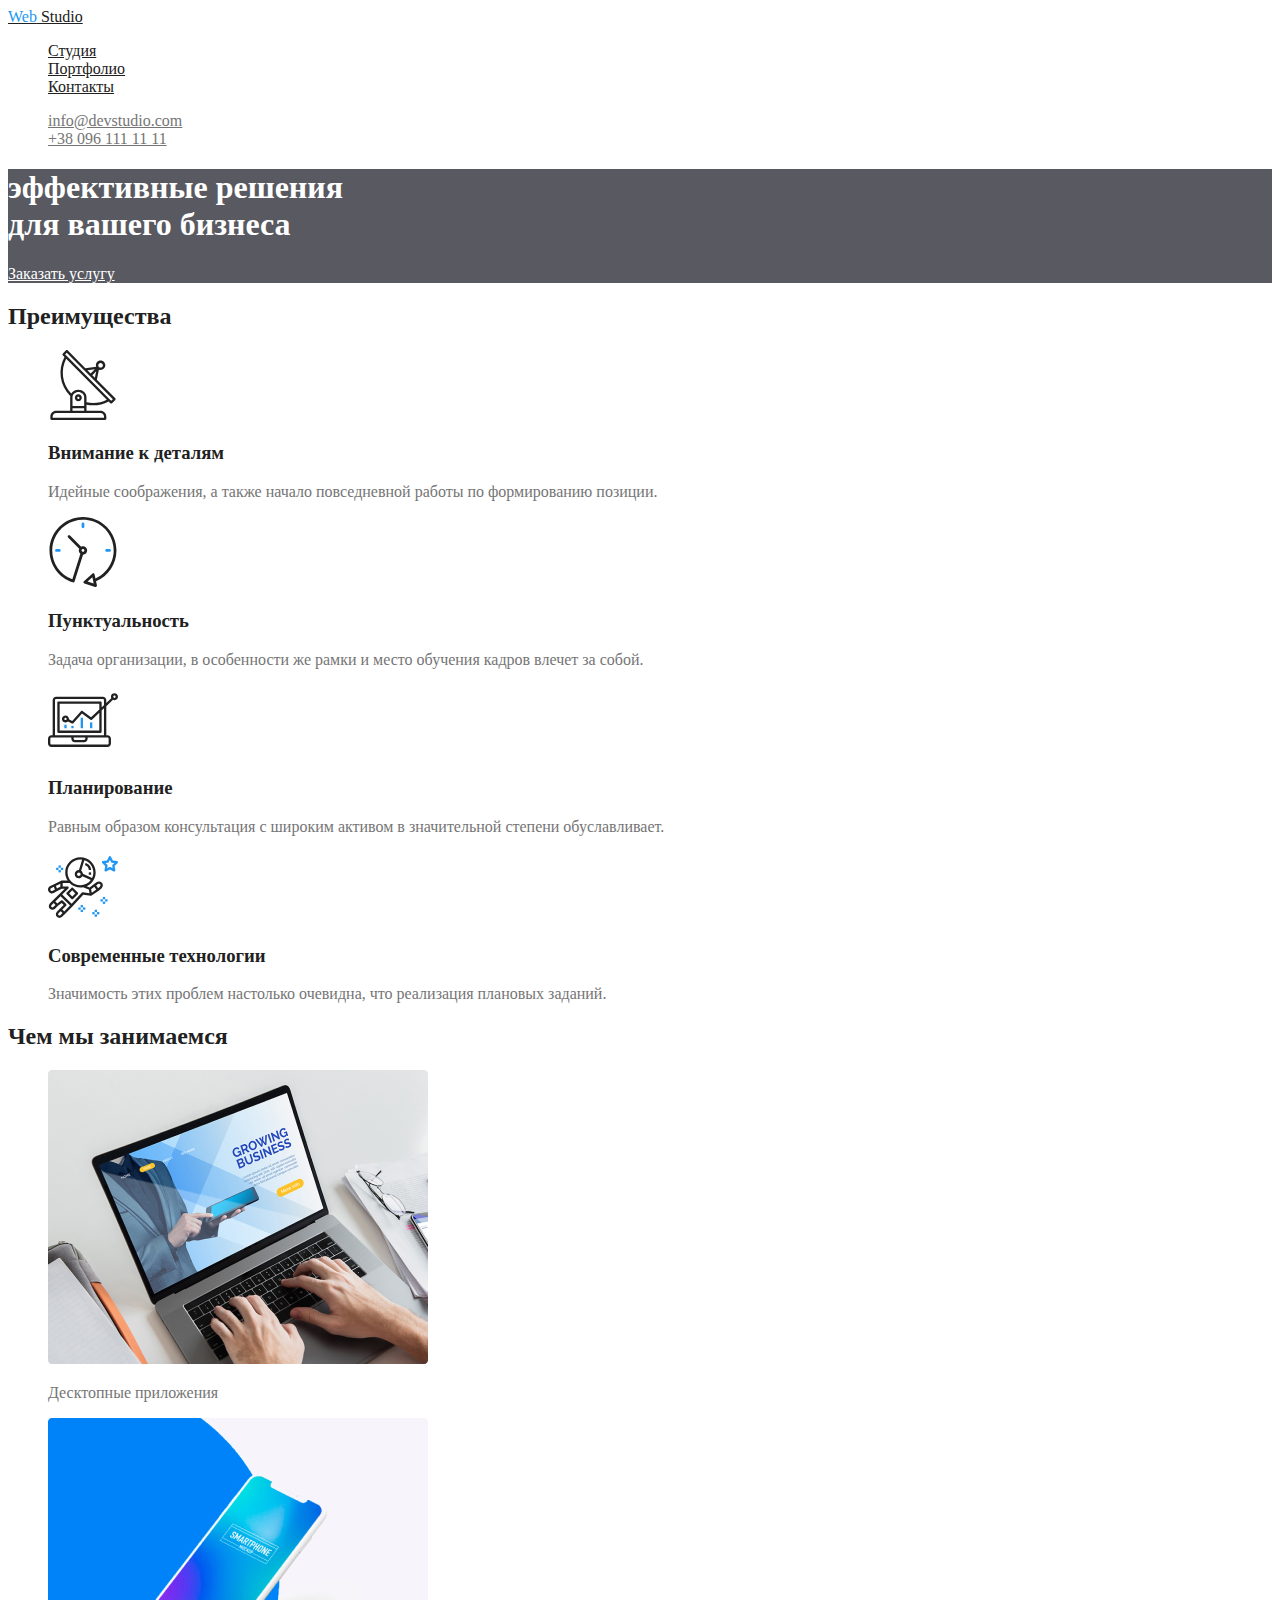
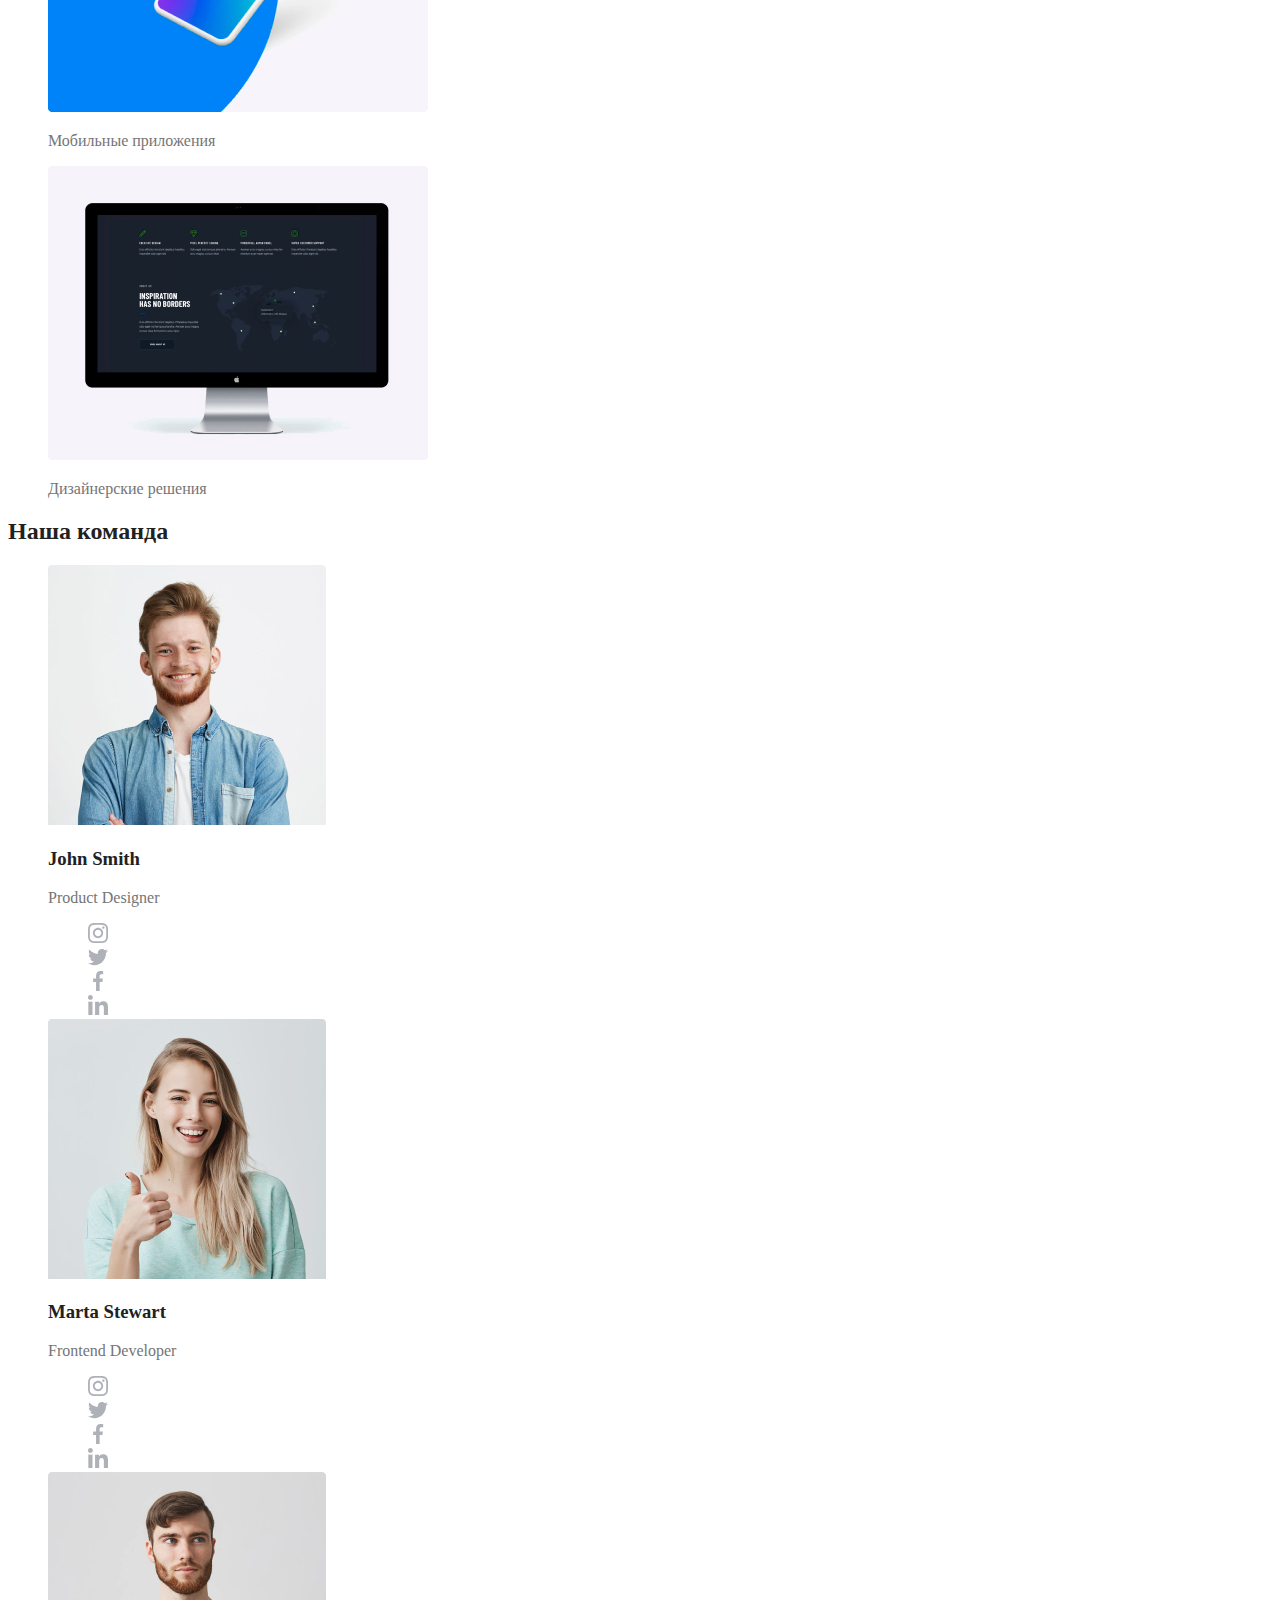
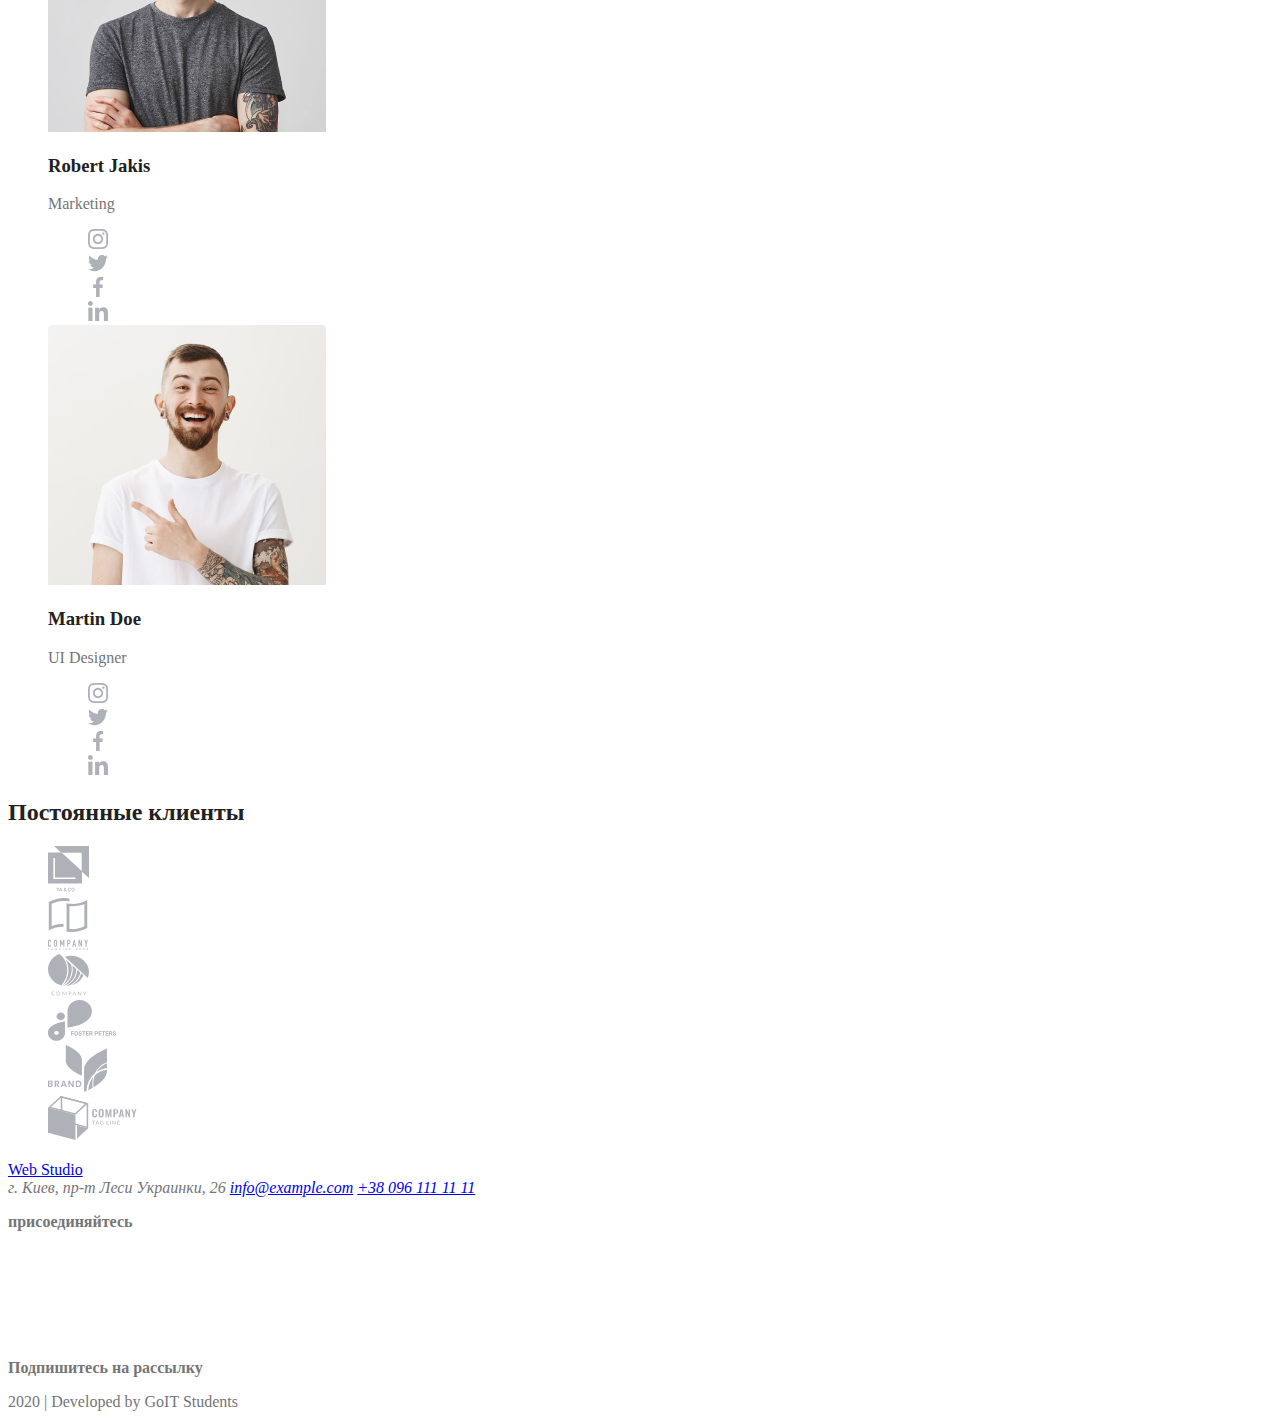
==== index.html @ 10dc3bca "добавлена страница портфолио" ====
<!DOCTYPE html>
<html lang="ru">
  <head>
    <meta charset="UTF-8" />
    <meta name="viewport" content="width=device-width, initial-scale=1.0" />
    <title>Студия</title>
    <link rel="stylesheet" href="./css/style.css" />
  </head>
  <body>
    <!-- шапка страницы -->
    <header>
      <nav>
        <a href="./index.html" class="logo"
          ><span class="logo-blue">Web</span> Studio</a
        >
        <ul class="site-nav">
          <li><a href="./index.html" class="link">Студия</a></li>
          <li><a href="./portfolio.html" class="link">Портфолио</a></li>
          <li><a href="" class="link">Контакты</a></li>
        </ul>
      </nav>
      <ul class="contacts-nav">
        <li>
          <a href="mailto:info@devstudio.com" class="link"
            >info@devstudio.com</a
          >
        </li>
        <li><a href="tel:+380961111111" class="link">+38 096 111 11 11</a></li>
      </ul>
    </header>
    <!-- Основной контент -->
    <main>
      <!--Герой-->
      <section class="hero">
        <h1 class="hero-title">
          эффективные решения <br />
          для вашего бизнеса
        </h1>

        <a href="" class="link">Заказать услугу</a>
      </section>

      <!--Преимущества-->
      <section class="section">
        <h2 class="section-title">Преимущества</h2>

        <ul class="advantages">
          <li>
            <a href="" class="link"
              ><img src="./images/antenna1.svg" alt="антена"
            /></a>
            <h3 class="section-title">Внимание к деталям</h3>
            <p>
              Идейные соображения, а также начало повседневной работы по
              формированию позиции.
            </p>
          </li>

          <li>
            <a href="" class="link"
              ><img src="./images/clock1.svg" alt="часы"
            /></a>
            <h3 class="section-title">Пунктуальность</h3>
            <p>
              Задача организации, в особенности же рамки и место обучения кадров
              влечет за собой.
            </p>
          </li>

          <li>
            <a href="" class="link"
              ><img src="./images/diagram1.svg" alt="диаграма"
            /></a>
            <h3 class="section-title">Планирование</h3>
            <p>
              Равным образом консультация с широким активом в значительной
              степени обуславливает.
            </p>
          </li>

          <li>
            <a href="" class="link"
              ><img src="./images/astronaut1.svg" alt="астронавт"
            /></a>
            <h3 class="section-title">Современные технологии</h3>
            <p>
              Значимость этих проблем настолько очевидна, что реализация
              плановых заданий.
            </p>
          </li>
        </ul>
      </section>

      <!-- Чем мы занимаемся -->
      <section class="section">
        <h2 class="section-title">Чем мы занимаемся</h2>
        <ul>
          <li>
            <a href="">
              <img
                src="./images/laptop.jpg"
                alt="ноутбук"
                width="380"
                height="294"
              />
            </a>
            <p>Десктопные приложения</p>
          </li>
          <li>
            <a href="">
              <img
                src="./images/cellphone.jpg"
                alt="мобильный телефон"
                width="380"
                height="294"
              />
            </a>
            <p>Мобильные приложения</p>
          </li>
          <li>
            <a href="">
              <img
                src="./images/monitor.jpg"
                alt="монитор"
                width="380"
                height="294"
              />
            </a>
            <p>Дизайнерские решения</p>
          </li>
        </ul>
      </section>

      <!-- Наша команда -->
      <section class="section">
        <h2 class="section-title">Наша команда</h2>
        <ul>
          <li>
            <img src="./images/JohnSmith.jpg" alt="Джон Смит" />
            <h3 class="section-title">John Smith</h3>
            <p>Product Designer</p>
            <ul>
              <li>
                <a href=""
                  ><img src="./images/instagram1.svg" alt="Ссылка на Instagram"
                /></a>
              </li>
              <li>
                <a href=""
                  ><img src="./images/twitter1.svg" alt="Ссылка на Twitter"
                /></a>
              </li>
              <li>
                <a href=""
                  ><img src="./images/facebook1.svg" alt="Ссылка на Facebook"
                /></a>
              </li>
              <li>
                <a href=""
                  ><img src="./images/linkedin1.svg" alt="Ссылка на LinkedIn"
                /></a>
              </li>
            </ul>
          </li>
          <li>
            <img src="./images/MartaStewart.jpg" alt="Джон Смит" />
            <h3 class="section-title">Marta Stewart</h3>
            <p>Frontend Developer</p>
            <ul>
              <li>
                <a href=""
                  ><img src="./images/instagram1.svg" alt="Ссылка на Instagram"
                /></a>
              </li>
              <li>
                <a href=""
                  ><img src="./images/twitter1.svg" alt="Ссылка на Twitter"
                /></a>
              </li>
              <li>
                <a href=""
                  ><img src="./images/facebook1.svg" alt="Ссылка на Facebook"
                /></a>
              </li>
              <li>
                <a href=""
                  ><img src="./images/linkedin1.svg" alt="Ссылка на LinkedIn"
                /></a>
              </li>
            </ul>
          </li>
          <li>
            <img src="./images/RobertJakis.jpg" alt="Джон Смит" />
            <h3 class="section-title">Robert Jakis</h3>
            <p>Marketing</p>
            <ul>
              <li>
                <a href=""
                  ><img src="./images/instagram1.svg" alt="Ссылка на Instagram"
                /></a>
              </li>
              <li>
                <a href=""
                  ><img src="./images/twitter1.svg" alt="Ссылка на Twitter"
                /></a>
              </li>
              <li>
                <a href=""
                  ><img src="./images/facebook1.svg" alt="Ссылка на Facebook"
                /></a>
              </li>
              <li>
                <a href=""
                  ><img src="./images/linkedin1.svg" alt="Ссылка на LinkedIn"
                /></a>
              </li>
            </ul>
          </li>
          <li>
            <img src="./images/MartinDoe.jpg" alt="Джон Смит" />
            <h3 class="section-title">Martin Doe</h3>
            <p>UI Designer</p>
            <ul>
              <li>
                <a href=""
                  ><img src="./images/instagram1.svg" alt="Ссылка на Instagram"
                /></a>
              </li>
              <li>
                <a href=""
                  ><img src="./images/twitter1.svg" alt="Ссылка на Twitter"
                /></a>
              </li>
              <li>
                <a href=""
                  ><img src="./images/facebook1.svg" alt="Ссылка на Facebook"
                /></a>
              </li>
              <li>
                <a href=""
                  ><img src="./images/linkedin1.svg" alt="Ссылка на LinkedIn"
                /></a>
              </li>
            </ul>
          </li>
        </ul>
      </section>

      <!-- Постоянные клиенты -->
      <section class="section">
        <h2 class="section-title">Постоянные клиенты</h2>
        <ul>
          <li>
            <a href=""
              ><img src="./images/logo1.svg" alt="Логотип компании 1"
            /></a>
          </li>
          <li>
            <a href=""
              ><img src="./images/logo2.svg" alt="Логотип компании 2"
            /></a>
          </li>
          <li>
            <a href=""
              ><img src="./images/logo3.svg" alt="Логотип компании 3"
            /></a>
          </li>
          <li>
            <a href=""
              ><img src="./images/logo4.svg" alt="Логотип компании 4"
            /></a>
          </li>
          <li>
            <a href=""
              ><img src="./images/logo5.svg" alt="Логотип компании 5"
            /></a>
          </li>
          <li>
            <a href=""
              ><img src="./images/logo6.svg" alt="Логотип компании 6"
            /></a>
          </li>
        </ul>
      </section>
    </main>
    <!-- Футер -->
    <footer>
      <!-- Контакты компании -->
      <div>
        <a href="./index.html">Web Studio</a>
        <address>
          г. Киев, пр-т Леси Украинки, 26
          <a href="mailto:info@example.com">info@example.com</a>
          <a href="tel:+380961111111">+38 096 111 11 11</a>
        </address>
      </div>
      <!-- Соцсети компании -->
      <div>
        <p><strong>присоединяйтесь</strong></p>
        <ul>
          <li>
            <a href=""
              ><img src="./images/instagram2.svg" alt="Ссылка на Instagram"
            /></a>
          </li>
          <li>
            <a href=""
              ><img src="./images/twitter2.svg" alt="Ссылка на Twitter"
            /></a>
          </li>
          <li>
            <a href=""
              ><img src="./images/facebook2.svg" alt="Ссылка на Facebook"
            /></a>
          </li>
          <li>
            <a href=""
              ><img src="./images/linkedin2.svg" alt="Ссылка на LinkedIn"
            /></a>
          </li>
        </ul>
      </div>
      <!-- подписка -->
      <div>
        <p>
          <strong>Подпишитесь на рассылку</strong>
        </p>
      </div>
      <p>2020 | Developed by GoIT Students</p>
    </footer>
  </body>
</html>
---- css/style.css ----
body {
  background-color: #ffffff;
  color: #757575;
}

ul {
  list-style: none;
}
/* цыет основного текста #757575 */
/* вторичный цвет #212121 */
/* белый #FFFFFF */
/* акцент #2196F3 */
/* адрес в футере rgba(255, 255, 255, 0.6) */
/* 2020 | Developed by GoIT Students  rgba(255, 255, 255, 0.4) */
/* вторичный цвет фона #F5F4FA */

/* Logo */
.logo {
  color: #212121;
}

.logo-blue {
  color: #2196f3;
}

/* Site-nav */
.site-nav .link {
  color: #212121;
}
.site-nav .link:hover,
.site-nav .link:focus {
  color: #2196f3;
}

/* Contacts-nav */
.contacts-nav .link {
  color: #757575;
}
.contacts-nav .link:hover,
.contacts-nav .link:focus {
  color: #2196f3;
}

/* Hero */
.hero {
  background-color: rgba(47, 48, 58, 0.8);
}

.hero-title {
  color: #ffffff;
}

.hero .link {
  color: #ffffff;
}

/* Section */
.section-title {
  color: #212121;
}

/* advantages */
.advantages .link:hover,
.advantages .link:focus {
  background-color: #2196f3;
}
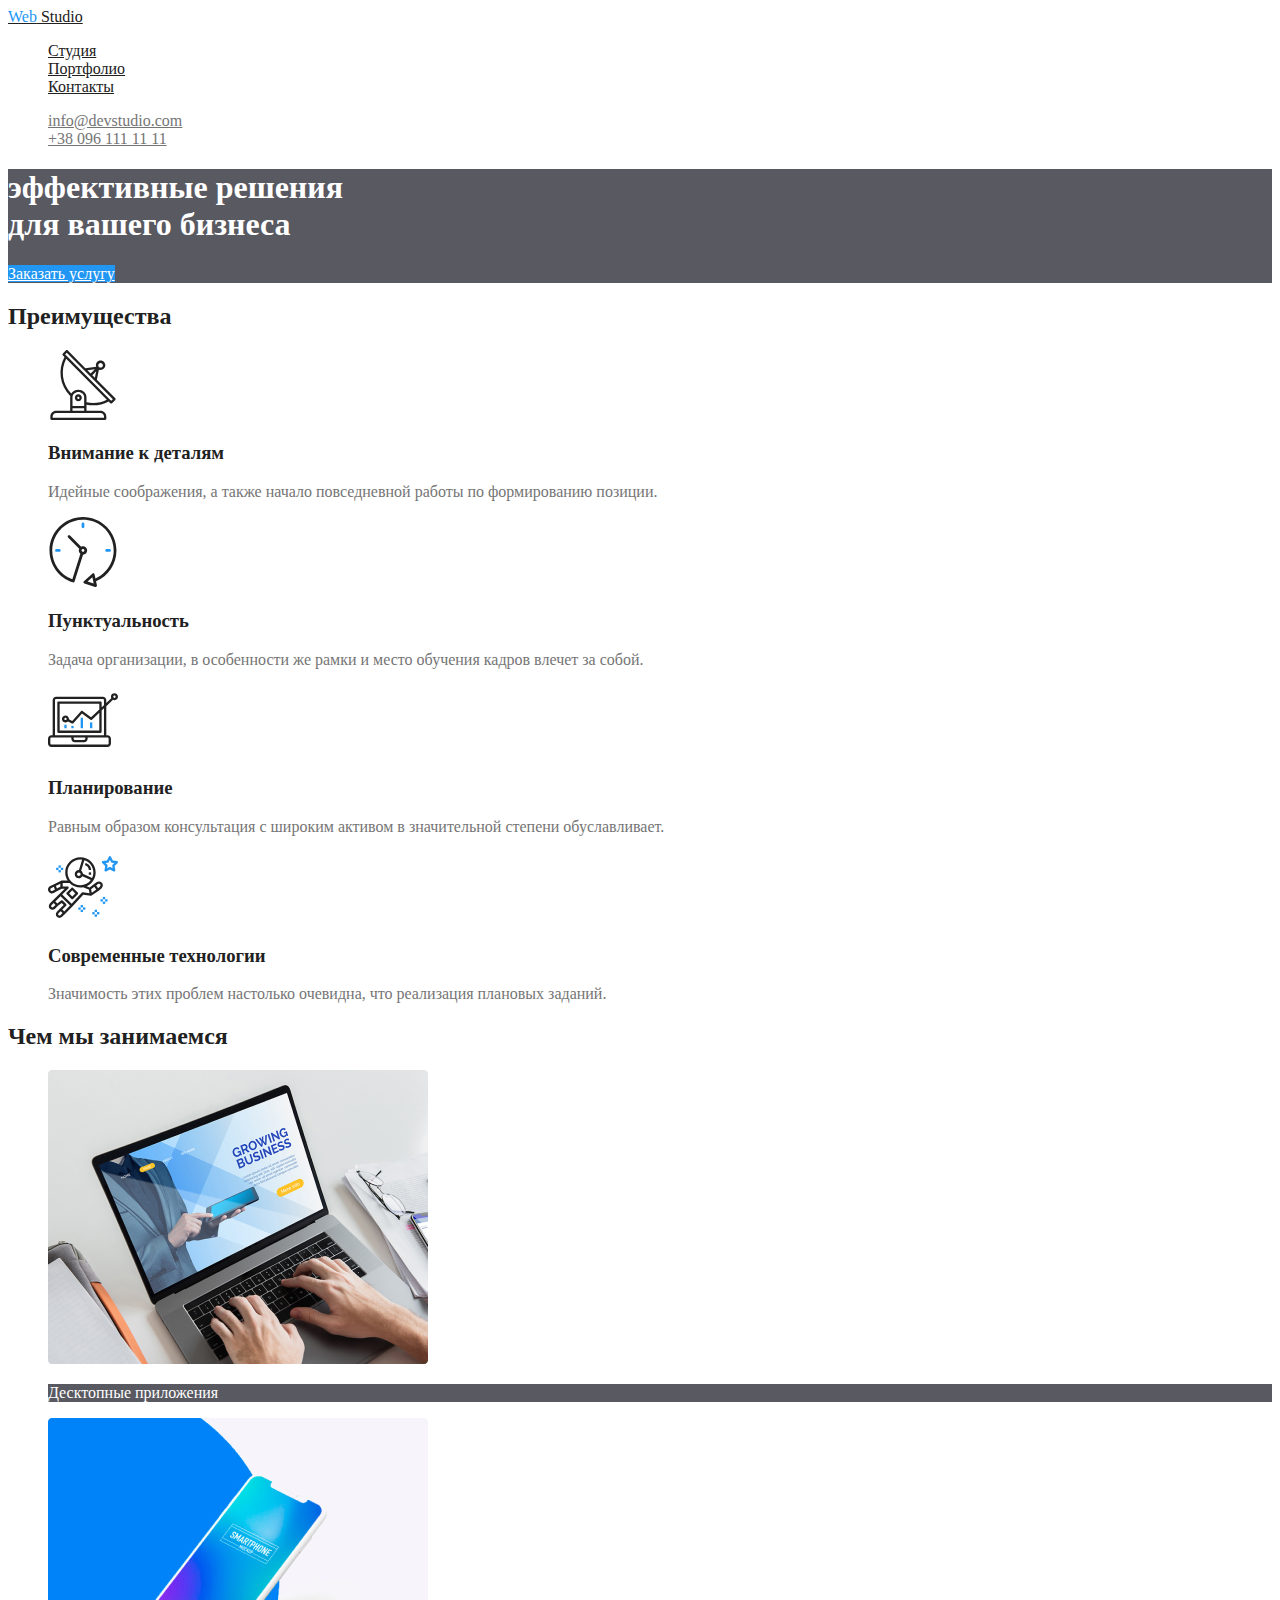
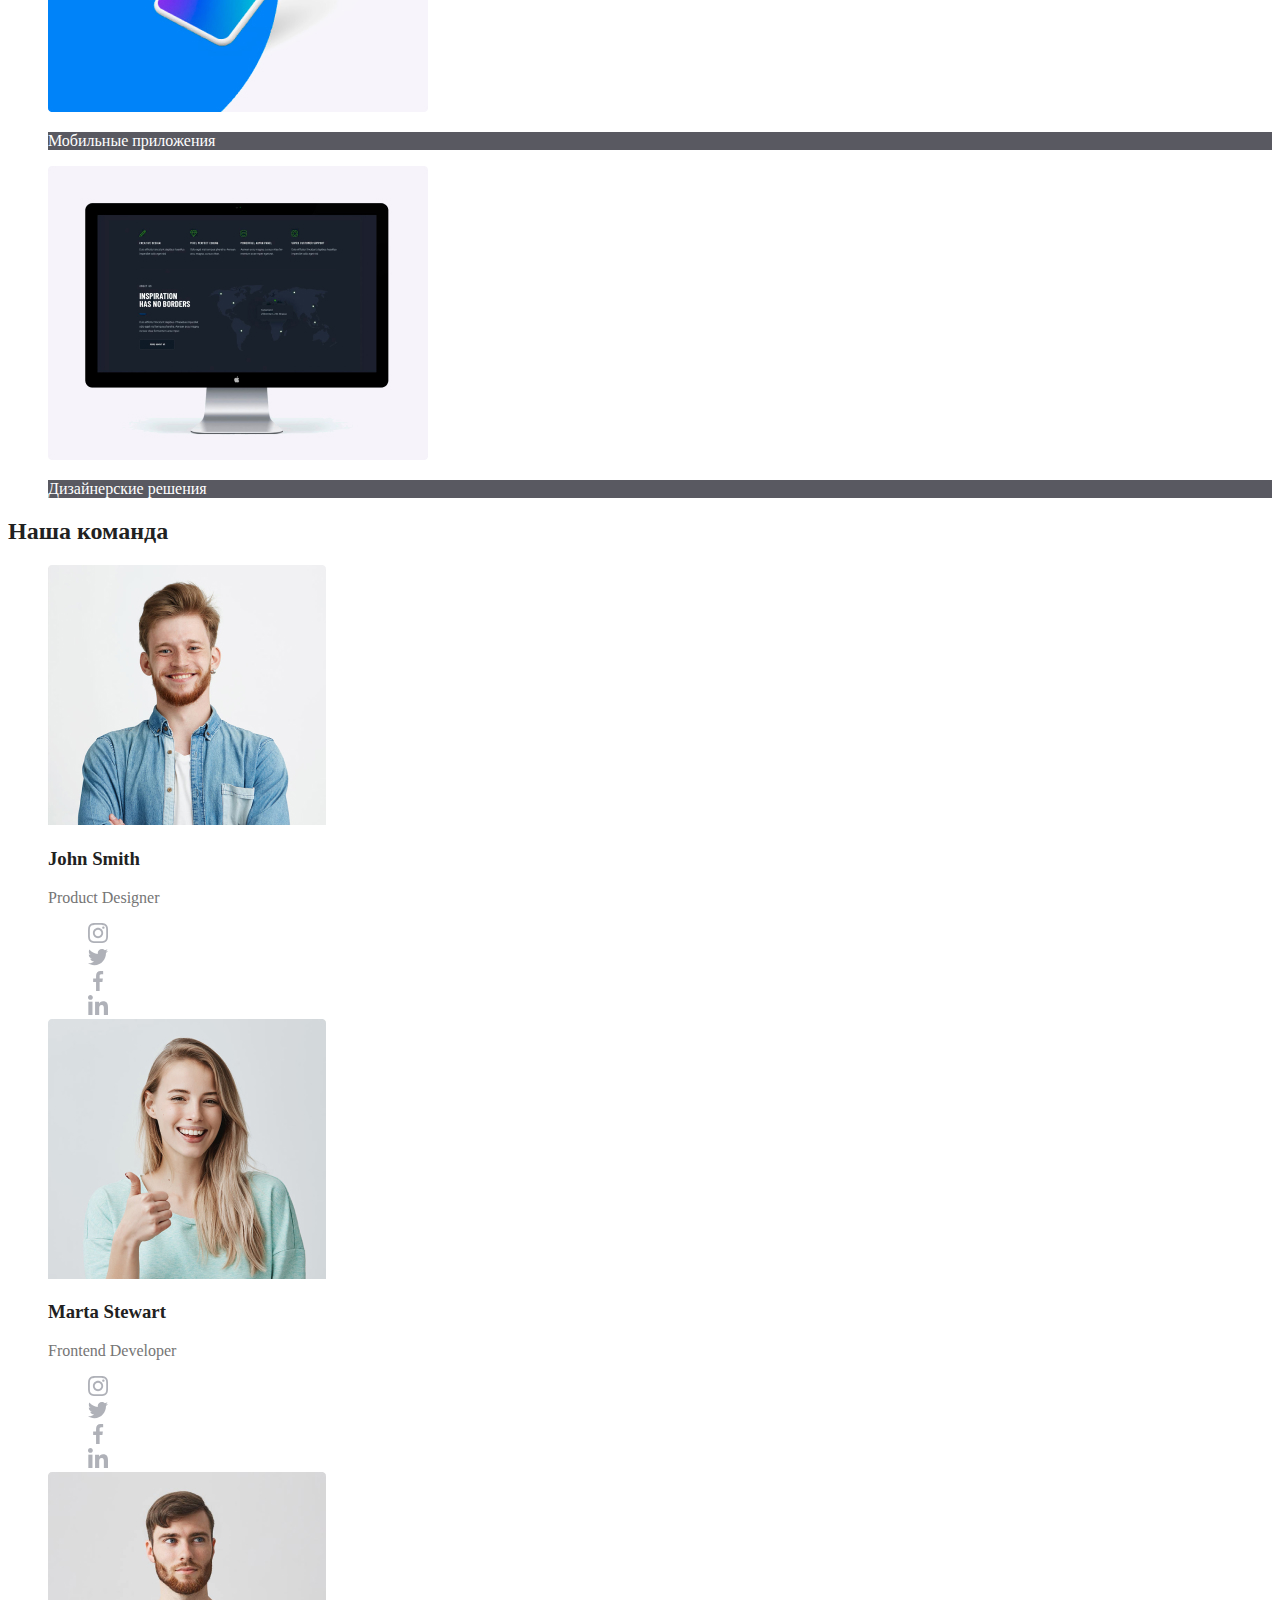
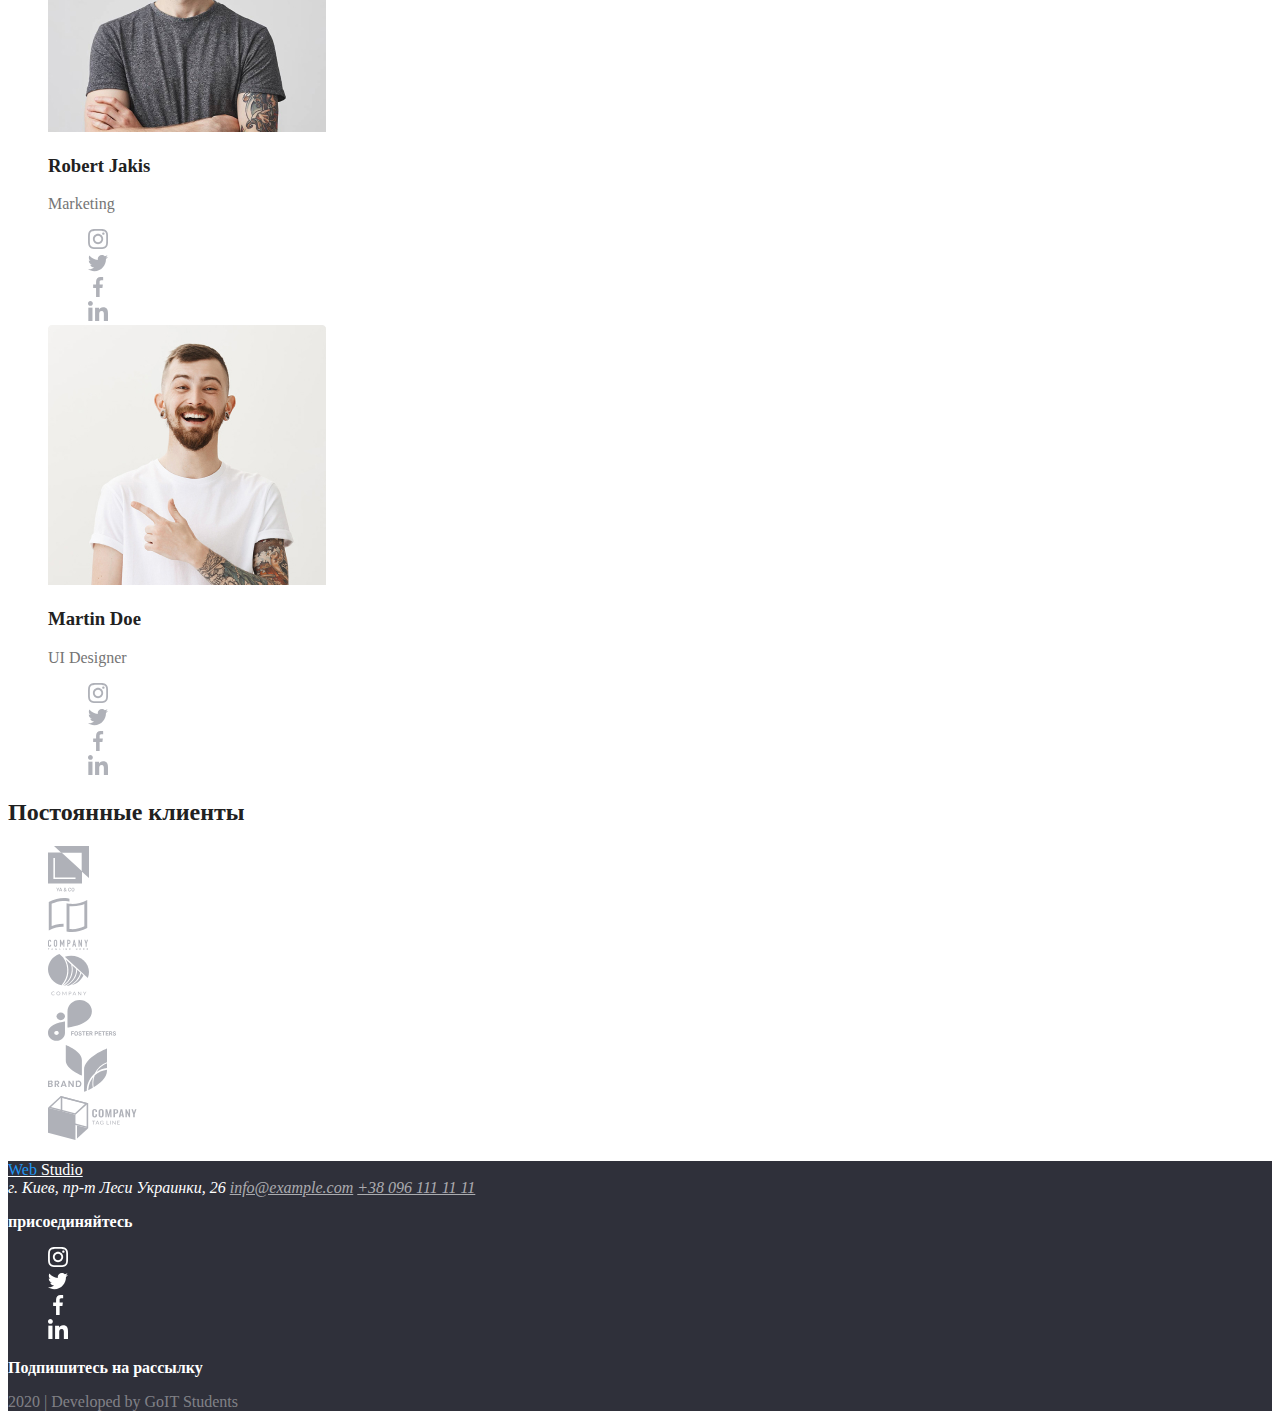
==== commit 3daa18fb: "добавлены стили на главную страницу" ====
--- a/index.html
+++ b/index.html
@@ -37,7 +37,7 @@
           для вашего бизнеса
         </h1>
 
-        <a href="" class="link">Заказать услугу</a>
+        <a href="" class="button">Заказать услугу</a>
       </section>
 
       <!--Преимущества-->
@@ -94,7 +94,7 @@
       <!-- Чем мы занимаемся -->
       <section class="section">
         <h2 class="section-title">Чем мы занимаемся</h2>
-        <ul>
+        <ul class="services">
           <li>
             <a href="">
               <img
@@ -104,7 +104,7 @@
                 height="294"
               />
             </a>
-            <p>Десктопные приложения</p>
+            <p class="services-name">Десктопные приложения</p>
           </li>
           <li>
             <a href="">
@@ -115,7 +115,7 @@
                 height="294"
               />
             </a>
-            <p>Мобильные приложения</p>
+            <p class="services-name">Мобильные приложения</p>
           </li>
           <li>
             <a href="">
@@ -126,7 +126,7 @@
                 height="294"
               />
             </a>
-            <p>Дизайнерские решения</p>
+            <p class="services-name">Дизайнерские решения</p>
           </li>
         </ul>
       </section>
@@ -134,29 +134,29 @@
       <!-- Наша команда -->
       <section class="section">
         <h2 class="section-title">Наша команда</h2>
-        <ul>
+        <ul class="team">
           <li>
             <img src="./images/JohnSmith.jpg" alt="Джон Смит" />
             <h3 class="section-title">John Smith</h3>
             <p>Product Designer</p>
             <ul>
               <li>
-                <a href=""
+                <a href="" class="socials"
                   ><img src="./images/instagram1.svg" alt="Ссылка на Instagram"
                 /></a>
               </li>
               <li>
-                <a href=""
+                <a href="" class="socials"
                   ><img src="./images/twitter1.svg" alt="Ссылка на Twitter"
                 /></a>
               </li>
               <li>
-                <a href=""
+                <a href="" class="socials"
                   ><img src="./images/facebook1.svg" alt="Ссылка на Facebook"
                 /></a>
               </li>
               <li>
-                <a href=""
+                <a href="" class="socials"
                   ><img src="./images/linkedin1.svg" alt="Ссылка на LinkedIn"
                 /></a>
               </li>
@@ -168,22 +168,22 @@
             <p>Frontend Developer</p>
             <ul>
               <li>
-                <a href=""
+                <a href="" class="socials"
                   ><img src="./images/instagram1.svg" alt="Ссылка на Instagram"
                 /></a>
               </li>
               <li>
-                <a href=""
+                <a href="" class="socials"
                   ><img src="./images/twitter1.svg" alt="Ссылка на Twitter"
                 /></a>
               </li>
               <li>
-                <a href=""
+                <a href="" class="socials"
                   ><img src="./images/facebook1.svg" alt="Ссылка на Facebook"
                 /></a>
               </li>
               <li>
-                <a href=""
+                <a href="" class="socials"
                   ><img src="./images/linkedin1.svg" alt="Ссылка на LinkedIn"
                 /></a>
               </li>
@@ -195,22 +195,22 @@
             <p>Marketing</p>
             <ul>
               <li>
-                <a href=""
+                <a href="" class="socials"
                   ><img src="./images/instagram1.svg" alt="Ссылка на Instagram"
                 /></a>
               </li>
               <li>
-                <a href=""
+                <a href="" class="socials"
                   ><img src="./images/twitter1.svg" alt="Ссылка на Twitter"
                 /></a>
               </li>
               <li>
-                <a href=""
+                <a href="" class="socials"
                   ><img src="./images/facebook1.svg" alt="Ссылка на Facebook"
                 /></a>
               </li>
               <li>
-                <a href=""
+                <a href="" class="socials"
                   ><img src="./images/linkedin1.svg" alt="Ссылка на LinkedIn"
                 /></a>
               </li>
@@ -222,22 +222,22 @@
             <p>UI Designer</p>
             <ul>
               <li>
-                <a href=""
+                <a href="" class="socials"
                   ><img src="./images/instagram1.svg" alt="Ссылка на Instagram"
                 /></a>
               </li>
               <li>
-                <a href=""
+                <a href="" class="socials"
                   ><img src="./images/twitter1.svg" alt="Ссылка на Twitter"
                 /></a>
               </li>
               <li>
-                <a href=""
+                <a href="" class="socials"
                   ><img src="./images/facebook1.svg" alt="Ссылка на Facebook"
                 /></a>
               </li>
               <li>
-                <a href=""
+                <a href="" class="socials"
                   ><img src="./images/linkedin1.svg" alt="Ссылка на LinkedIn"
                 /></a>
               </li>
@@ -249,34 +249,34 @@
       <!-- Постоянные клиенты -->
       <section class="section">
         <h2 class="section-title">Постоянные клиенты</h2>
-        <ul>
-          <li>
-            <a href=""
+        <ul class="clients">
+          <li>
+            <a href="" class="link"
               ><img src="./images/logo1.svg" alt="Логотип компании 1"
             /></a>
           </li>
           <li>
-            <a href=""
+            <a href="" class="link"
               ><img src="./images/logo2.svg" alt="Логотип компании 2"
             /></a>
           </li>
           <li>
-            <a href=""
+            <a href="" class="link"
               ><img src="./images/logo3.svg" alt="Логотип компании 3"
             /></a>
           </li>
           <li>
-            <a href=""
+            <a href="" class="link"
               ><img src="./images/logo4.svg" alt="Логотип компании 4"
             /></a>
           </li>
           <li>
-            <a href=""
+            <a href="" class="link"
               ><img src="./images/logo5.svg" alt="Логотип компании 5"
             /></a>
           </li>
           <li>
-            <a href=""
+            <a href="" class="link"
               ><img src="./images/logo6.svg" alt="Логотип компании 6"
             /></a>
           </li>
@@ -284,14 +284,16 @@
       </section>
     </main>
     <!-- Футер -->
-    <footer>
+    <footer class="footer">
       <!-- Контакты компании -->
       <div>
-        <a href="./index.html">Web Studio</a>
+        <a href="./index.html" class="logo">
+          <span class="logo-blue">Web</span> Studio
+        </a>
         <address>
           г. Киев, пр-т Леси Украинки, 26
-          <a href="mailto:info@example.com">info@example.com</a>
-          <a href="tel:+380961111111">+38 096 111 11 11</a>
+          <a href="mailto:info@example.com" class="link">info@example.com</a>
+          <a href="tel:+380961111111" class="link">+38 096 111 11 11</a>
         </address>
       </div>
       <!-- Соцсети компании -->
@@ -299,22 +301,22 @@
         <p><strong>присоединяйтесь</strong></p>
         <ul>
           <li>
-            <a href=""
+            <a href="" class="socials"
               ><img src="./images/instagram2.svg" alt="Ссылка на Instagram"
             /></a>
           </li>
           <li>
-            <a href=""
+            <a href="" class="socials"
               ><img src="./images/twitter2.svg" alt="Ссылка на Twitter"
             /></a>
           </li>
           <li>
-            <a href=""
+            <a href="" class="socials"
               ><img src="./images/facebook2.svg" alt="Ссылка на Facebook"
             /></a>
           </li>
           <li>
-            <a href=""
+            <a href="" class="socials"
               ><img src="./images/linkedin2.svg" alt="Ссылка на LinkedIn"
             /></a>
           </li>
@@ -326,7 +328,7 @@
           <strong>Подпишитесь на рассылку</strong>
         </p>
       </div>
-      <p>2020 | Developed by GoIT Students</p>
+      <p class="copyright">2020 | Developed by GoIT Students</p>
     </footer>
   </body>
 </html>
--- a/css/style.css
+++ b/css/style.css
@@ -1,44 +1,54 @@
-body {
-  background-color: #ffffff;
-  color: #757575;
-}
-
-ul {
-  list-style: none;
-}
-/* цыет основного текста #757575 */
+/* цвет основного текста #757575 */
 /* вторичный цвет #212121 */
 /* белый #FFFFFF */
 /* акцент #2196F3 */
 /* адрес в футере rgba(255, 255, 255, 0.6) */
 /* 2020 | Developed by GoIT Students  rgba(255, 255, 255, 0.4) */
 /* вторичный цвет фона #F5F4FA */
+/* бек граунд rgba(47, 48, 58, 0.8) */
+/* футер бек граунд #2F303A */
+
+:root {
+  --primary-text-color: #757575;
+  --title-text-color: #212121;
+  --accent-color: #2196f3;
+  --primary-white-color: #ffffff;
+}
+
+body {
+  background-color: var(--primary-bg-color);
+  color: var(--primary-text-color);
+}
+
+ul {
+  list-style: none;
+}
 
 /* Logo */
 .logo {
-  color: #212121;
+  color: var(--title-text-color);
 }
 
 .logo-blue {
-  color: #2196f3;
+  color: var(--accent-color);
 }
 
 /* Site-nav */
 .site-nav .link {
-  color: #212121;
+  color: var(--title-text-color);
 }
 .site-nav .link:hover,
 .site-nav .link:focus {
-  color: #2196f3;
+  color: var(--accent-color);
 }
 
 /* Contacts-nav */
 .contacts-nav .link {
-  color: #757575;
+  color: var(--primary-text-color);
 }
 .contacts-nav .link:hover,
 .contacts-nav .link:focus {
-  color: #2196f3;
+  color: var(--accent-color);
 }
 
 /* Hero */
@@ -47,20 +57,55 @@
 }
 
 .hero-title {
-  color: #ffffff;
+  color: var(--primary-white-color);
 }
 
 .hero .link {
-  color: #ffffff;
+  color: var(--primary-white-color);
 }
 
 /* Section */
 .section-title {
-  color: #212121;
+  color: var(--title-text-color);
 }
 
-/* advantages */
+/* Advantages */
 .advantages .link:hover,
 .advantages .link:focus {
-  background-color: #2196f3;
+  background-color: var(--accent-color);
 }
+
+/* Services */
+.services-name {
+  background-color: rgba(47, 48, 58, 0.8);
+  color: var(--primary-white-color);
+}
+
+/* Team */
+.socials:hover,
+.socials:focus {
+  background-color: var(--accent-color);
+}
+
+/* Footer */
+.footer {
+  background-color: #2f303a;
+  color: var(--primary-white-color);
+}
+
+.footer .logo {
+  color: var(--primary-white-color);
+}
+
+.footer .link {
+  color: rgba(255, 255, 255, 0.6);
+}
+
+.copyright {
+  color: rgba(255, 255, 255, 0.4);
+}
+
+.button {
+  color: var(--primary-white-color);
+  background-color: var(--accent-color);
+}
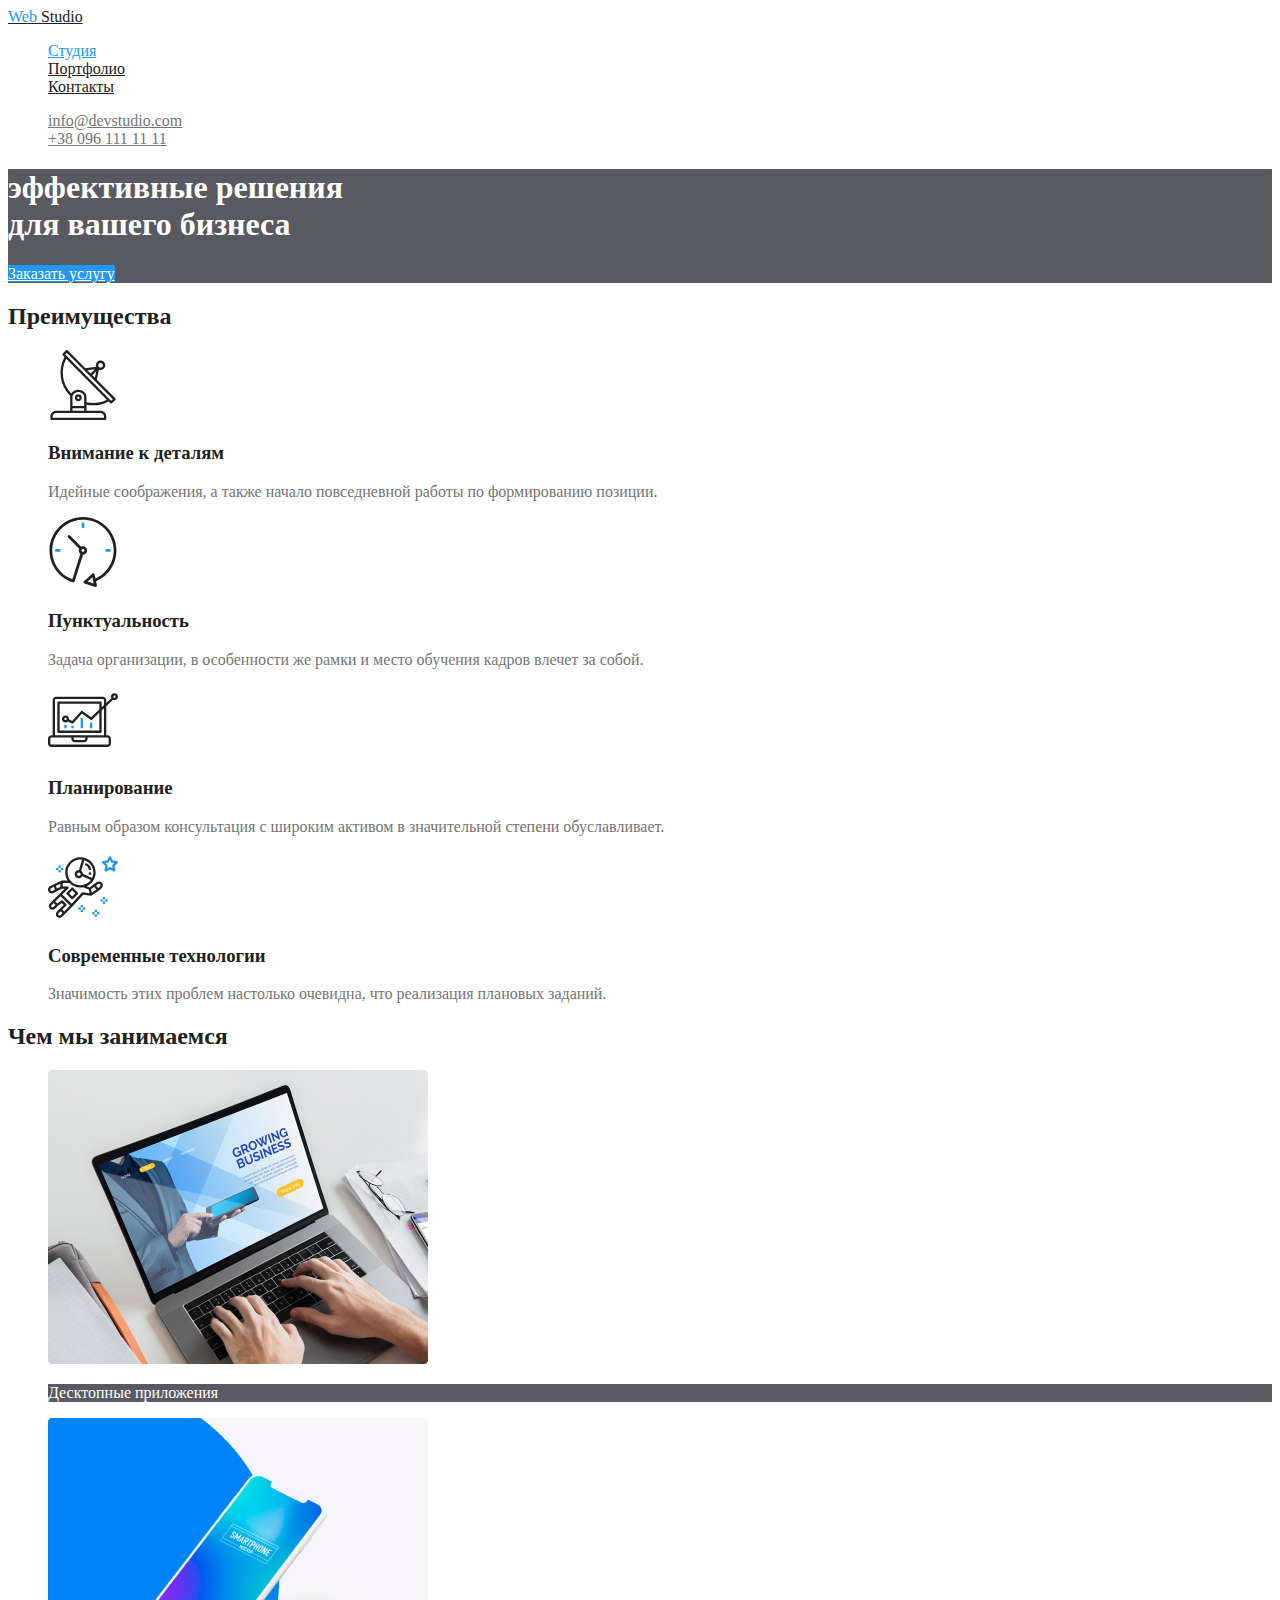
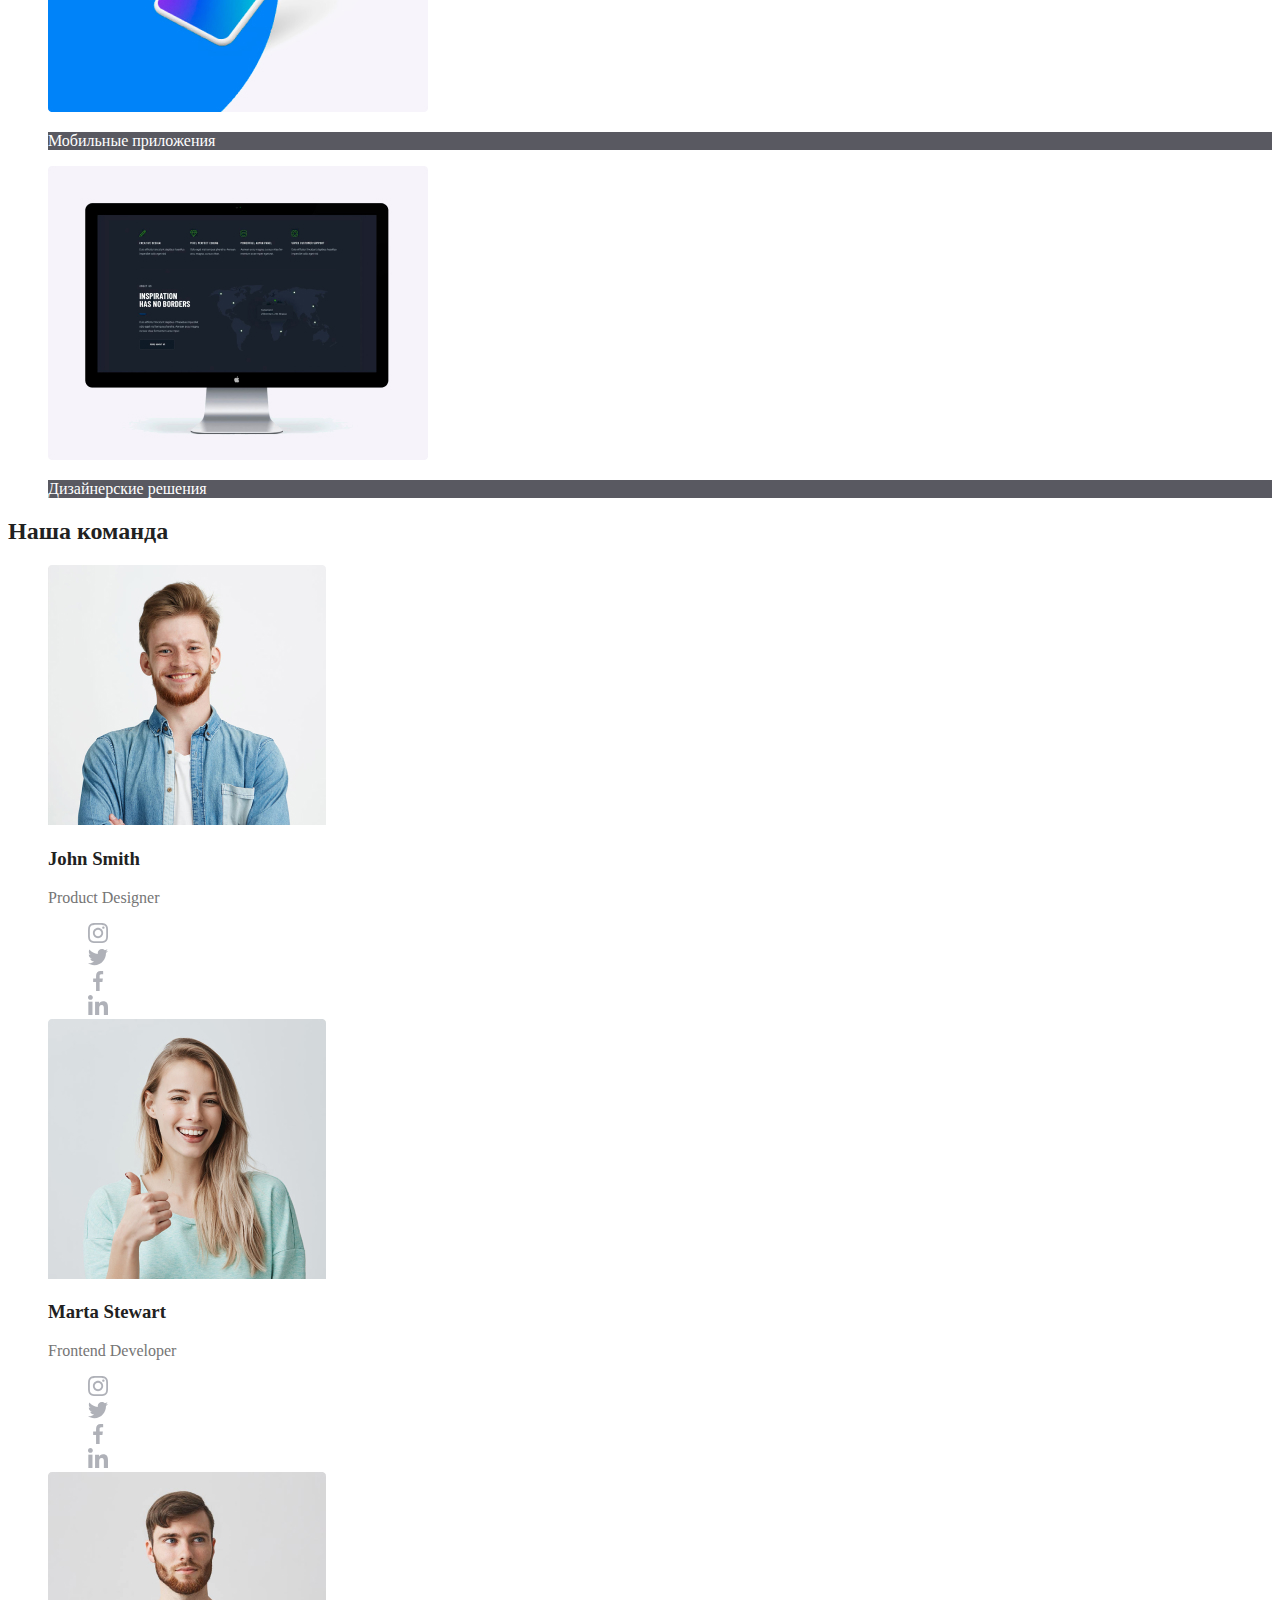
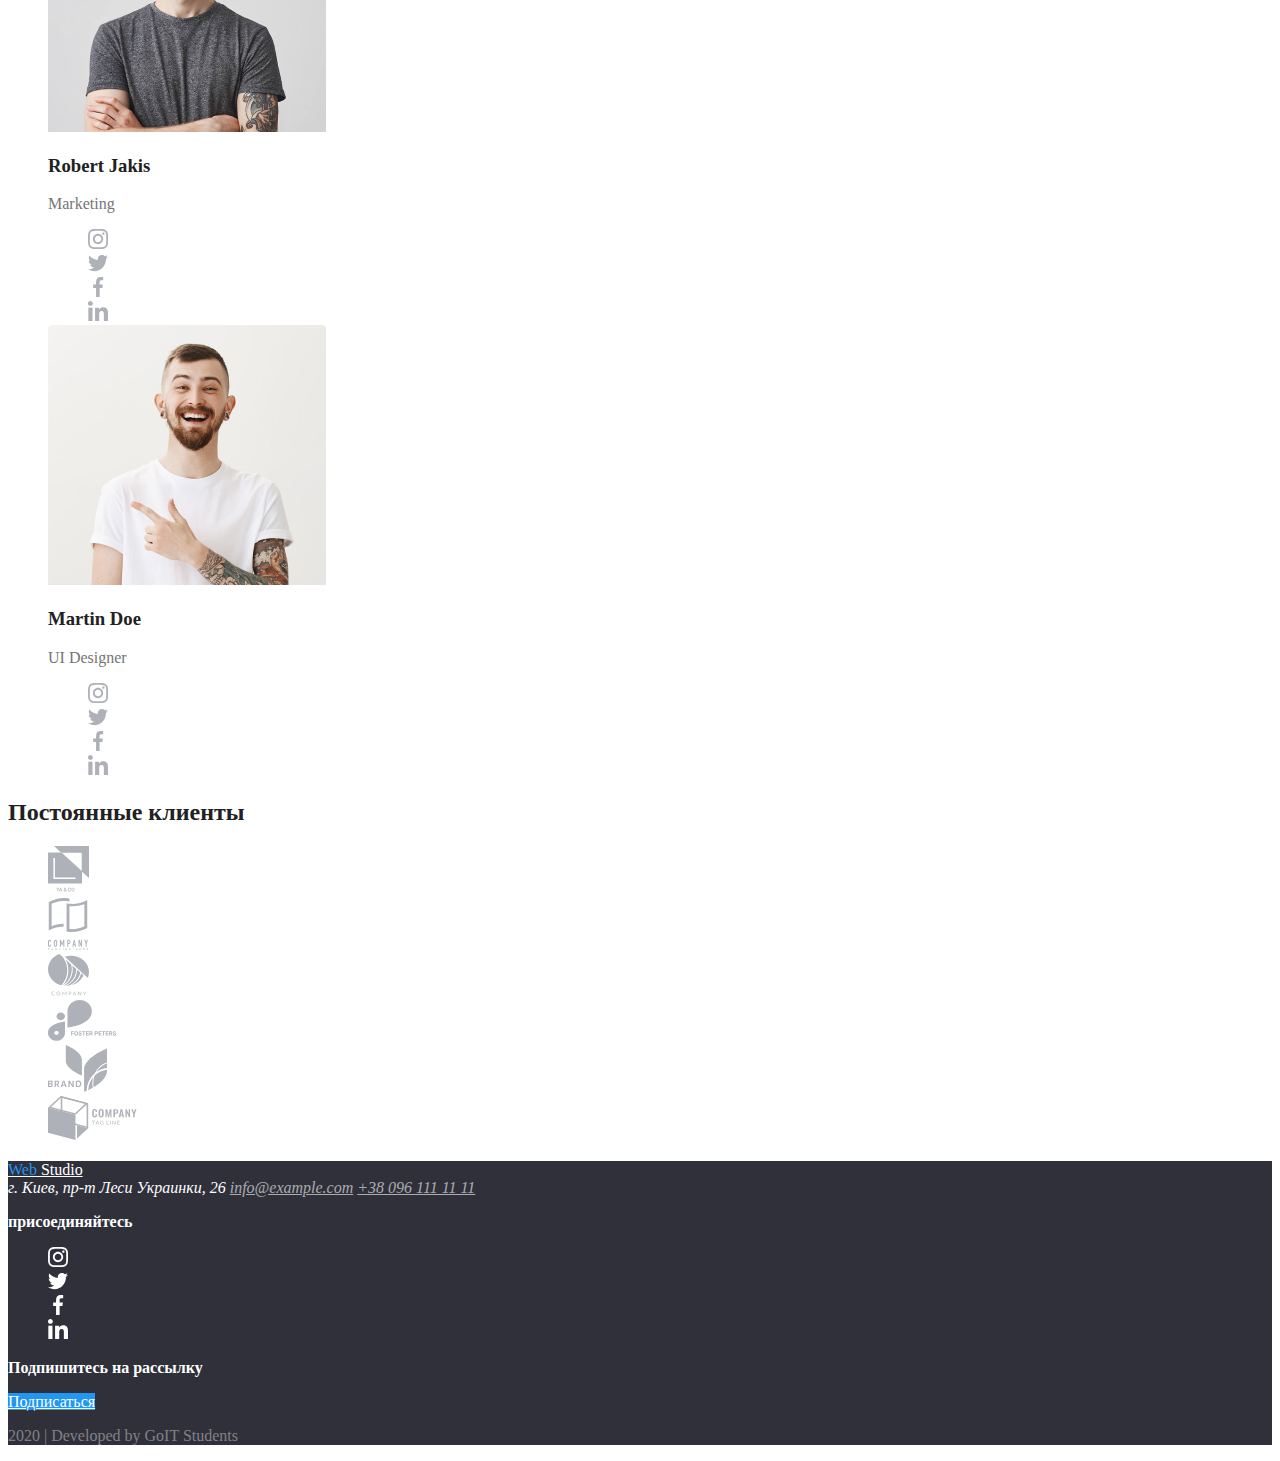
==== commit b3a5e794: "добавлены стили на вторуй страницу" ====
--- a/index.html
+++ b/index.html
@@ -14,7 +14,7 @@
           ><span class="logo-blue">Web</span> Studio</a
         >
         <ul class="site-nav">
-          <li><a href="./index.html" class="link">Студия</a></li>
+          <li><a href="./index.html" class="link current">Студия</a></li>
           <li><a href="./portfolio.html" class="link">Портфолио</a></li>
           <li><a href="" class="link">Контакты</a></li>
         </ul>
@@ -37,7 +37,7 @@
           для вашего бизнеса
         </h1>
 
-        <a href="" class="button">Заказать услугу</a>
+        <a href="" class="button primary">Заказать услугу</a>
       </section>
 
       <!--Преимущества-->
@@ -327,6 +327,7 @@
         <p>
           <strong>Подпишитесь на рассылку</strong>
         </p>
+        <a href="" class="button primary">Подписаться</a>
       </div>
       <p class="copyright">2020 | Developed by GoIT Students</p>
     </footer>
--- a/css/style.css
+++ b/css/style.css
@@ -13,6 +13,7 @@
   --title-text-color: #212121;
   --accent-color: #2196f3;
   --primary-white-color: #ffffff;
+  --secondary-bg-color: #f5f4fa;
 }
 
 body {
@@ -37,6 +38,11 @@
 .site-nav .link {
   color: var(--title-text-color);
 }
+
+.site-nav .link.current {
+  color: var(--accent-color);
+}
+
 .site-nav .link:hover,
 .site-nav .link:focus {
   color: var(--accent-color);
@@ -105,7 +111,23 @@
   color: rgba(255, 255, 255, 0.4);
 }
 
+/* Button */
 .button {
+  color: var(--title-text-color);
+  background-color: var(--secondary-bg-color);
+}
+
+.button.primary {
   color: var(--primary-white-color);
   background-color: var(--accent-color);
 }
+
+/* Work Examples */
+.work-examples {
+  color: var(--primary-text-color);
+}
+
+.work-examples .text {
+  color: var(--primary-white-color);
+  background-color: rgba(33, 150, 243, 0.9);
+}
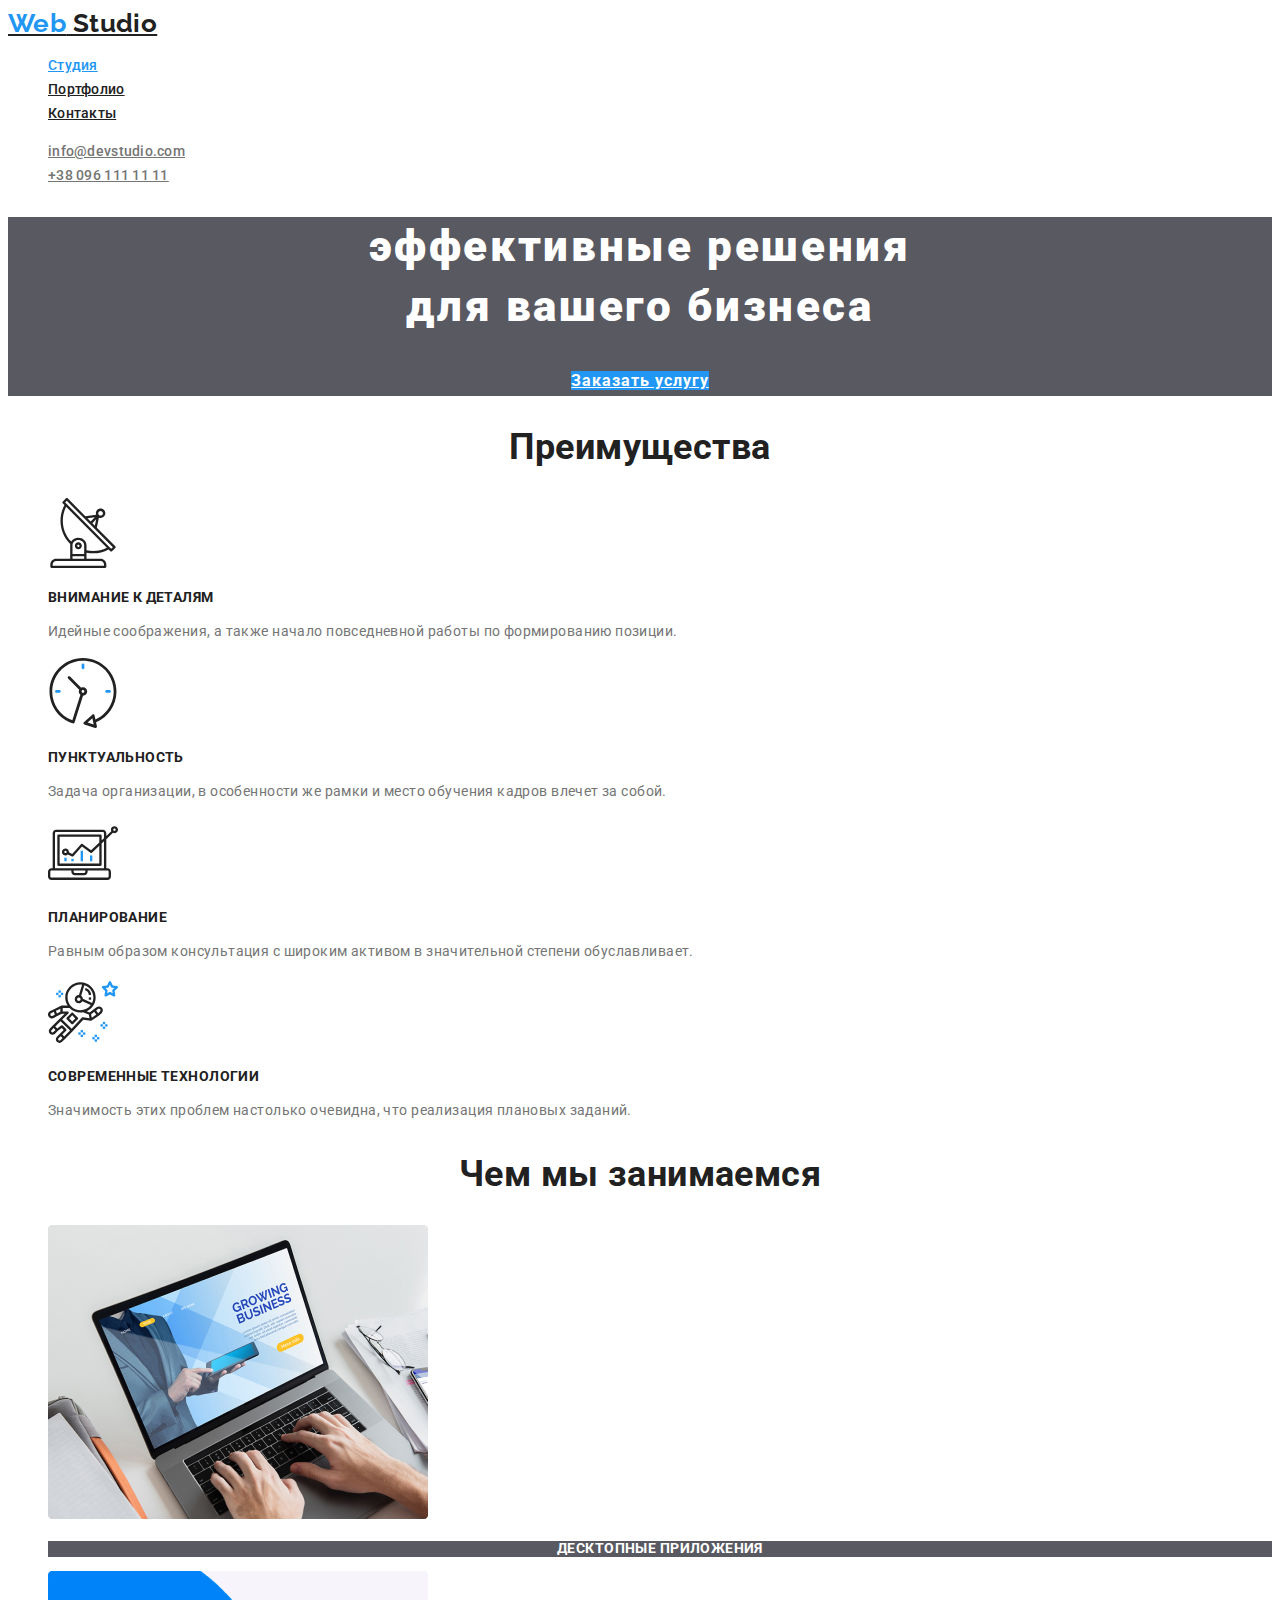
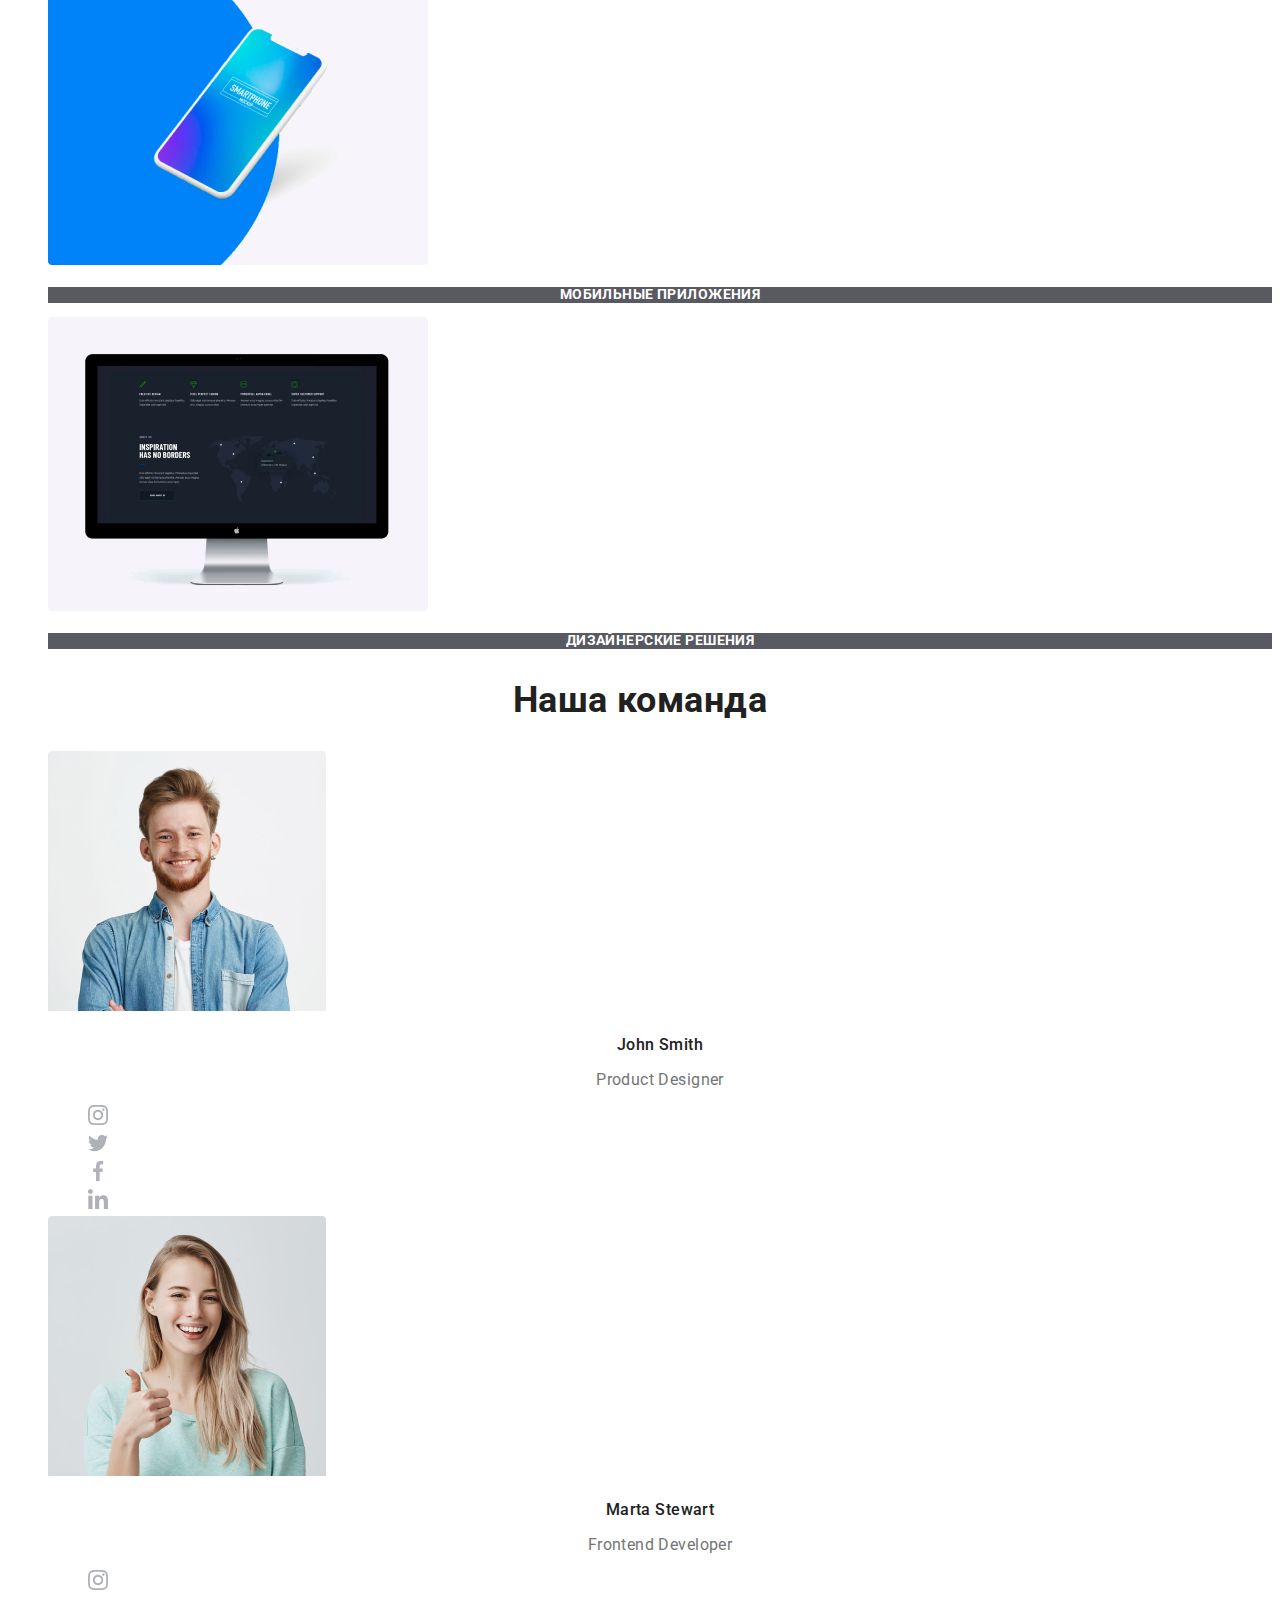
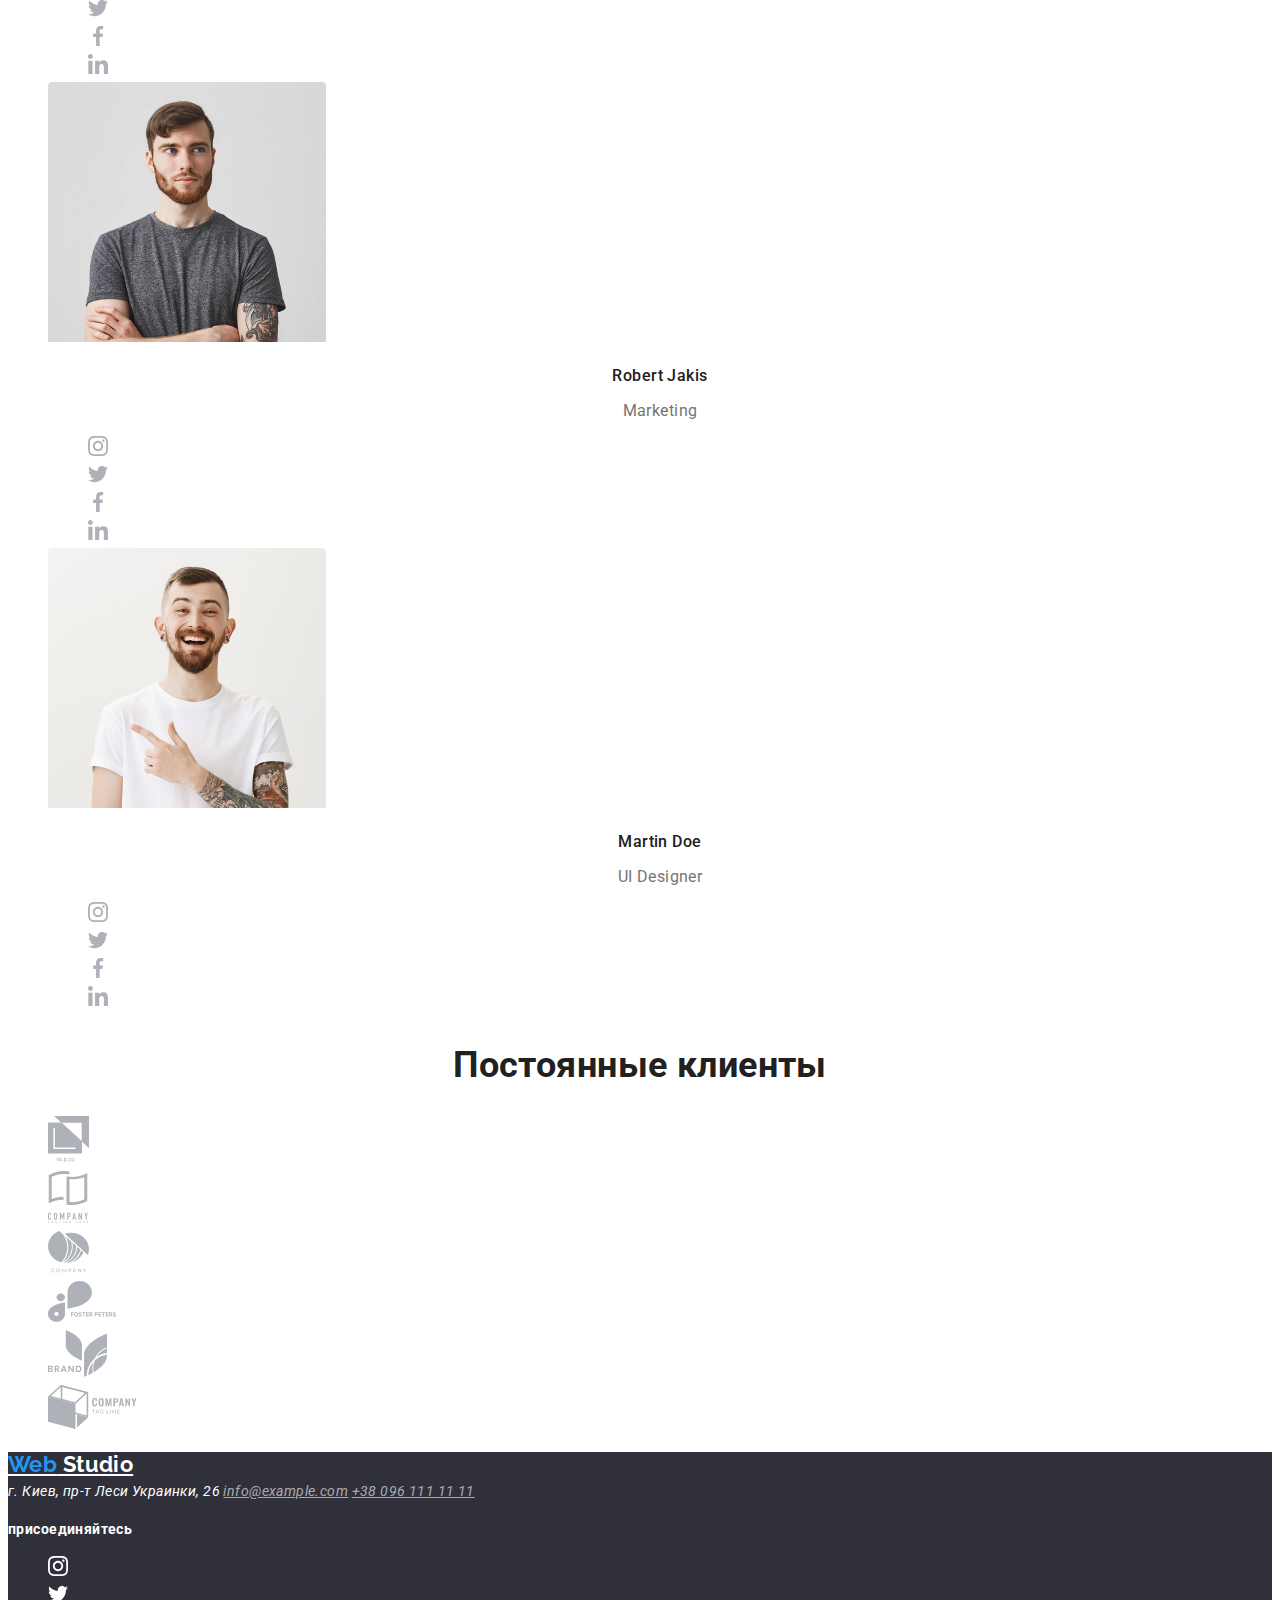
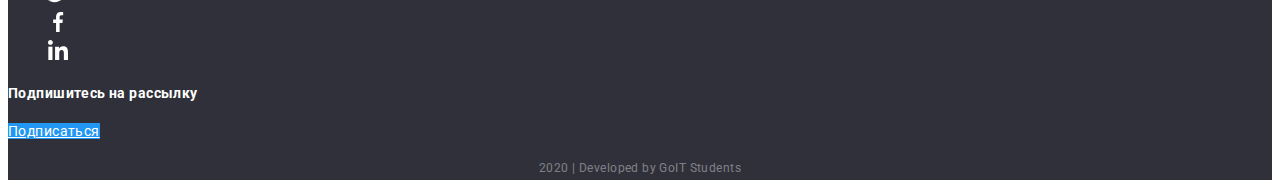
==== commit 99a74ac4: "добавлены офрмление цвета и текста" ====
--- a/index.html
+++ b/index.html
@@ -4,6 +4,10 @@
     <meta charset="UTF-8" />
     <meta name="viewport" content="width=device-width, initial-scale=1.0" />
     <title>Студия</title>
+    <link
+      href="https://fonts.googleapis.com/css2?family=Raleway:wght@700&family=Roboto:wght@400;500;700;900&display=swap"
+      rel="stylesheet"
+    />
     <link rel="stylesheet" href="./css/style.css" />
   </head>
   <body>
@@ -138,7 +142,7 @@
           <li>
             <img src="./images/JohnSmith.jpg" alt="Джон Смит" />
             <h3 class="section-title">John Smith</h3>
-            <p>Product Designer</p>
+            <p class="position">Product Designer</p>
             <ul>
               <li>
                 <a href="" class="socials"
@@ -165,7 +169,7 @@
           <li>
             <img src="./images/MartaStewart.jpg" alt="Джон Смит" />
             <h3 class="section-title">Marta Stewart</h3>
-            <p>Frontend Developer</p>
+            <p class="position">Frontend Developer</p>
             <ul>
               <li>
                 <a href="" class="socials"
@@ -192,7 +196,7 @@
           <li>
             <img src="./images/RobertJakis.jpg" alt="Джон Смит" />
             <h3 class="section-title">Robert Jakis</h3>
-            <p>Marketing</p>
+            <p class="position">Marketing</p>
             <ul>
               <li>
                 <a href="" class="socials"
@@ -219,7 +223,7 @@
           <li>
             <img src="./images/MartinDoe.jpg" alt="Джон Смит" />
             <h3 class="section-title">Martin Doe</h3>
-            <p>UI Designer</p>
+            <p class="position">UI Designer</p>
             <ul>
               <li>
                 <a href="" class="socials"
--- a/css/style.css
+++ b/css/style.css
@@ -19,6 +19,11 @@
 body {
   background-color: var(--primary-bg-color);
   color: var(--primary-text-color);
+  font-family: roboto, sans-serif;
+  font-weight: 400;
+  font-size: 14px;
+  line-height: 1.71;
+  letter-spacing: 0.03em;
 }
 
 ul {
@@ -28,6 +33,10 @@
 /* Logo */
 .logo {
   color: var(--title-text-color);
+  font-family: raleway, cursive;
+  font-weight: 700;
+  font-size: 26px;
+  line-height: 1.19;
 }
 
 .logo-blue {
@@ -37,6 +46,10 @@
 /* Site-nav */
 .site-nav .link {
   color: var(--title-text-color);
+  font-weight: 500;
+  font-size: 14px;
+  line-height: 1.14;
+  letter-spacing: 0.02em;
 }
 
 .site-nav .link.current {
@@ -51,7 +64,12 @@
 /* Contacts-nav */
 .contacts-nav .link {
   color: var(--primary-text-color);
-}
+  font-weight: 500;
+  font-size: 14px;
+  line-height: 1.14;
+  letter-spacing: 0.02em;
+}
+
 .contacts-nav .link:hover,
 .contacts-nav .link:focus {
   color: var(--accent-color);
@@ -60,19 +78,31 @@
 /* Hero */
 .hero {
   background-color: rgba(47, 48, 58, 0.8);
+  text-align: center;
 }
 
 .hero-title {
   color: var(--primary-white-color);
-}
-
-.hero .link {
-  color: var(--primary-white-color);
+  font-weight: 900;
+  font-size: 44px;
+  line-height: 1.36;
+  letter-spacing: 0.06em;
+}
+
+.hero .button {
+  font-weight: 700;
+  font-size: 16px;
+  line-height: 1.87;
+  letter-spacing: 0.06em;
 }
 
 /* Section */
 .section-title {
   color: var(--title-text-color);
+  font-weight: 700;
+  font-size: 36px;
+  line-height: 1.17;
+  text-align: center;
 }
 
 /* Advantages */
@@ -81,10 +111,23 @@
   background-color: var(--accent-color);
 }
 
+.advantages .section-title {
+  font-weight: 700;
+  font-size: 14px;
+  line-height: 1.14;
+  text-align: left;
+  text-transform: uppercase;
+}
+
 /* Services */
 .services-name {
   background-color: rgba(47, 48, 58, 0.8);
   color: var(--primary-white-color);
+  font-weight: 700;
+  font-size: 14px;
+  line-height: 1.14;
+  text-align: center;
+  text-transform: uppercase;
 }
 
 /* Team */
@@ -93,6 +136,19 @@
   background-color: var(--accent-color);
 }
 
+.team .section-title {
+  font-weight: 500;
+  font-size: 16px;
+  line-height: 1.19;
+  text-align: center;
+}
+
+.position {
+  font-size: 16px;
+  line-height: 1.19;
+  text-align: center;
+}
+
 /* Footer */
 .footer {
   background-color: #2f303a;
@@ -101,6 +157,9 @@
 
 .footer .logo {
   color: var(--primary-white-color);
+  font-weight: 700;
+  font-size: 22px;
+  line-height: 1.18;
 }
 
 .footer .link {
@@ -109,6 +168,9 @@
 
 .copyright {
   color: rgba(255, 255, 255, 0.4);
+  font-size: 12px;
+  line-height: 2;
+  text-align: center;
 }
 
 /* Button */
@@ -122,12 +184,37 @@
   background-color: var(--accent-color);
 }
 
+/* Portfolio.html */
+
 /* Work Examples */
-.work-examples {
+.project {
   color: var(--primary-text-color);
-}
-
-.work-examples .text {
+  font-size: 16px;
+  line-height: 1.87;
+}
+
+.project-title {
+  color: var(--title-text-color);
+  font-weight: 700;
+  font-size: 18px;
+  line-height: 2;
+  letter-spacing: 0.06em;
+}
+
+.project .text {
   color: var(--primary-white-color);
   background-color: rgba(33, 150, 243, 0.9);
-}
+  font-size: 18px;
+  line-height: 1.56;
+}
+
+.filters {
+  text-align: center;
+}
+
+.filters .button {
+  font-weight: 500;
+  font-size: 16px;
+  line-height: 1.62;
+  text-align: center;
+}
